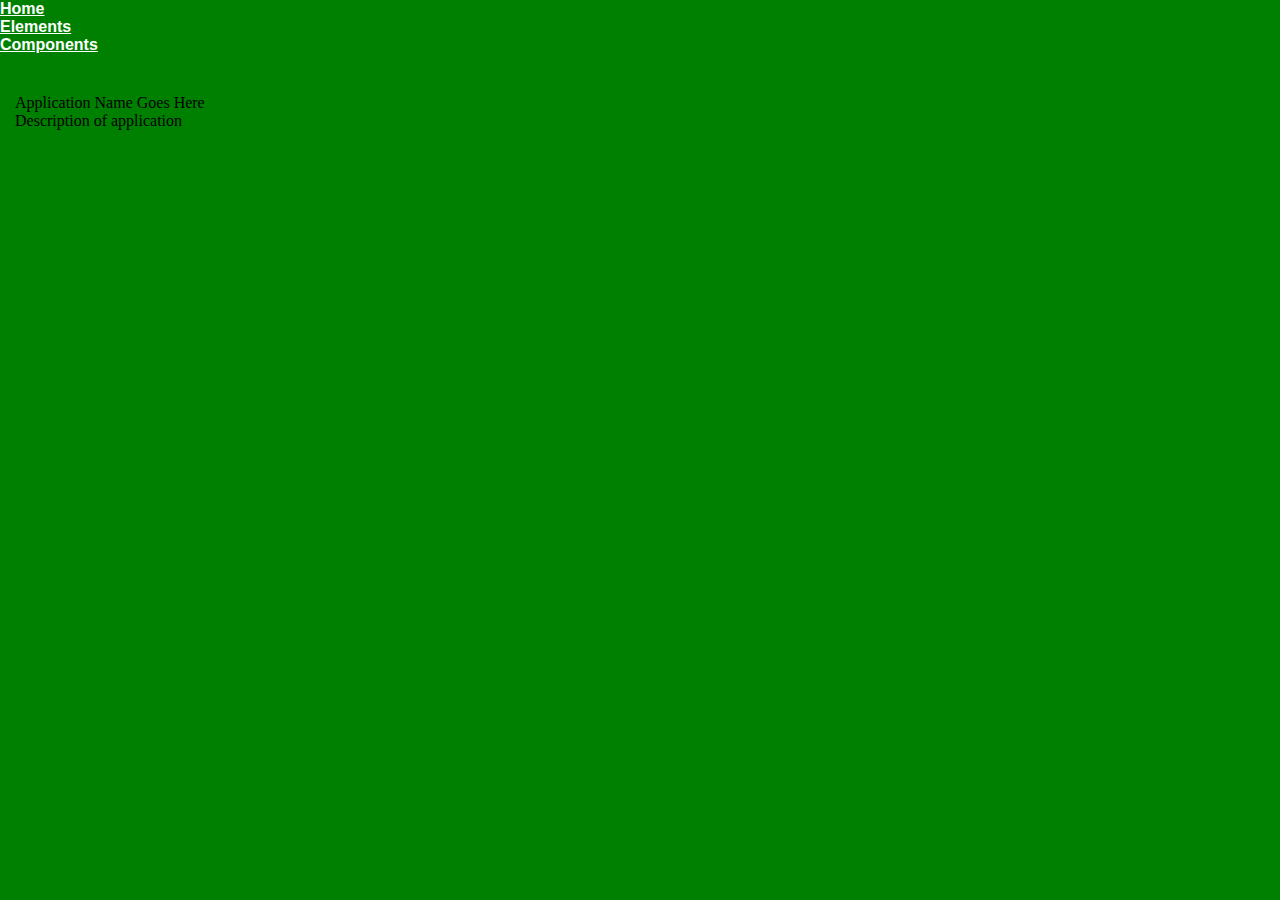
==== index.html @ 2e905712 "initial commit" ====
<!DOCTYPE html>
<html>
  <head>
    <title></title>
    <link href="css/main.css" rel="stylesheet">
    <!-- include your icon as your favicon -->
  </head>
  <body>
    <header class="header">
      <!-- include your logo -->
      <nav>
        <ul>
          <li>
            <a href="index.html">Home</a>
          </li>
          <li>
            <a href="elements.html">Elements</a>
          </li>
          <li>
            <a href="components.html">Components</a>
          </li>
        </ul>
      </nav>
    </header>
    <main class="main">
      <section class="main__section">
        <div class="main__section--index">
          <h1>Application Name Goes Here</h1>
          <p>Description of application</p>
        </div>
      </section>
    </main>
    <footer class="footer">
      <!-- This is your footer -->
    </footer>
  </body>
</html>
---- css/main.css ----
html,body,div,span,applet,object,iframe,h1,h2,h3,h4,h5,h6,p,blockquote,pre,a,abbr,acronym,address,big,cite,code,del,dfn,em,img,ins,kbd,q,s,samp,small,strike,strong,sub,sup,tt,var,b,u,i,center,dl,dt,dd,ol,ul,li,fieldset,form,label,legend,table,caption,tbody,tfoot,thead,tr,th,td,article,aside,canvas,details,embed,figure,figcaption,footer,header,hgroup,menu,nav,output,ruby,section,summary,time,mark,audio,video{margin:0;padding:0;border:0;font-size:100%;font:inherit;vertical-align:baseline}article,aside,details,figcaption,figure,footer,header,hgroup,menu,nav,section{display:block}ol,ul{list-style:none}blockquote,q{quotes:none}blockquote::before,blockquote::after{content:"";content:none}q::before,q::after{content:"";content:none}table{border-collapse:collapse;border-spacing:0}.background--#000{background-color:#000}.background--blue{background-color:blue}.background--green{background-color:green}.text--black{color:#000}.text--blue{color:blue}.text--white,a{color:#fff}@media only screen and (min-width: 675px){body{background-color:yellow}}@media only screen and (min-width: 999px){body{background-color:blue}}@media only screen and (min-width: 1280px){body{background-color:green}}.header{font-family:"Nunito",sans-serif;font-style:normal;font-weight:700}.main{padding:15px}.main__section{margin:25px 0}.item-container{margin:15px 0}.alert--error{width:100%;background-color:red;color:#fff;border-radius:5px}
/*# sourceMappingURL=main.css.map */
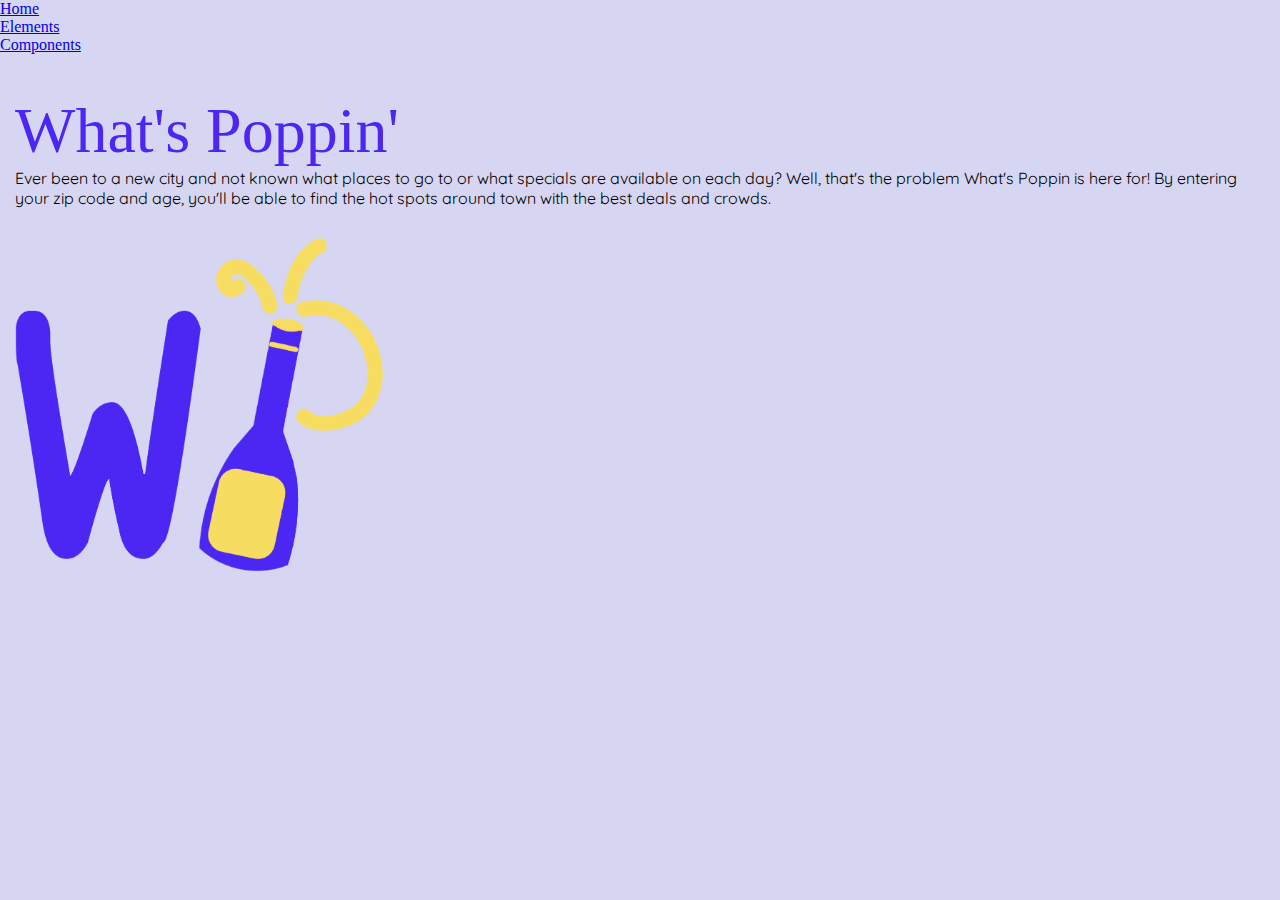
==== commit ec206de4: "added color variables" ====
--- a/index.html
+++ b/index.html
@@ -3,6 +3,7 @@
   <head>
     <title></title>
     <link href="css/main.css" rel="stylesheet">
+    <link href="https://fonts.googleapis.com/css?family=Quicksand" rel="stylesheet">
     <!-- include your icon as your favicon -->
   </head>
   <body>
@@ -25,8 +26,9 @@
     <main class="main">
       <section class="main__section">
         <div class="main__section--index">
-          <h1>Application Name Goes Here</h1>
-          <p>Description of application</p>
+          <h1>What's Poppin'</h1>
+          <p>Ever been to a new city and not known what places to go to or what specials are available on each day? Well, that's the problem What's Poppin is here for! By entering your zip code and age, you'll be able to find the hot spots around town with the best deals and crowds. </p>
+          <img src="images/finallogo_WP.png" alt="logo">
         </div>
       </section>
     </main>
--- a/css/main.css
+++ b/css/main.css
@@ -1,2 +1,2 @@
-html,body,div,span,applet,object,iframe,h1,h2,h3,h4,h5,h6,p,blockquote,pre,a,abbr,acronym,address,big,cite,code,del,dfn,em,img,ins,kbd,q,s,samp,small,strike,strong,sub,sup,tt,var,b,u,i,center,dl,dt,dd,ol,ul,li,fieldset,form,label,legend,table,caption,tbody,tfoot,thead,tr,th,td,article,aside,canvas,details,embed,figure,figcaption,footer,header,hgroup,menu,nav,output,ruby,section,summary,time,mark,audio,video{margin:0;padding:0;border:0;font-size:100%;font:inherit;vertical-align:baseline}article,aside,details,figcaption,figure,footer,header,hgroup,menu,nav,section{display:block}ol,ul{list-style:none}blockquote,q{quotes:none}blockquote::before,blockquote::after{content:"";content:none}q::before,q::after{content:"";content:none}table{border-collapse:collapse;border-spacing:0}.background--#000{background-color:#000}.background--blue{background-color:blue}.background--green{background-color:green}.text--black{color:#000}.text--blue{color:blue}.text--white,a{color:#fff}@media only screen and (min-width: 675px){body{background-color:yellow}}@media only screen and (min-width: 999px){body{background-color:blue}}@media only screen and (min-width: 1280px){body{background-color:green}}.header{font-family:"Nunito",sans-serif;font-style:normal;font-weight:700}.main{padding:15px}.main__section{margin:25px 0}.item-container{margin:15px 0}.alert--error{width:100%;background-color:red;color:#fff;border-radius:5px}
+html,body,div,span,applet,object,iframe,h1,h2,h3,h4,h5,h6,p,blockquote,pre,a,abbr,acronym,address,big,cite,code,del,dfn,em,img,ins,kbd,q,s,samp,small,strike,strong,sub,sup,tt,var,b,u,i,center,dl,dt,dd,ol,ul,li,fieldset,form,label,legend,table,caption,tbody,tfoot,thead,tr,th,td,article,aside,canvas,details,embed,figure,figcaption,footer,header,hgroup,menu,nav,output,ruby,section,summary,time,mark,audio,video{margin:0;padding:0;border:0;font-size:100%;font:inherit;vertical-align:baseline}article,aside,details,figcaption,figure,footer,header,hgroup,menu,nav,section{display:block}ol,ul{list-style:none}blockquote,q{quotes:none}blockquote::before,blockquote::after{content:"";content:none}q::before,q::after{content:"";content:none}table{border-collapse:collapse;border-spacing:0}.background--purple{background-color:#4C26F2}.background--yellow{background-color:#f6dd62}.background--lightpurple{background-color:#9585dd}.text--black{color:#000}.text--blue{color:blue}.text--white{color:#fff}body{background-color:#D6D6F2}.main{padding:15px}.main__section{margin:25px 0}.item-container{margin:15px 0}.main__section--index img{width:30%}h1{font-family:balloonpops;font-size:4rem;color:#4C26F2}h2{font-family:'Quicksand', sans-serif;font-weight:bold;font-size:3rem;color:#9585dd}h3{font-family:'Quicksand', sans-serif;font-weight:bold;font-size:2.5rem}h4{font-family:'Quicksand', sans-serif;font-size:2.5rem}h5{font-family:'Quicksand', sans-serif;font-size:2rem}h6{font-family:'Quicksand', sans-serif;font-size:1.5rem}p{font-family:'Quicksand', sans-serif;font-size:1rem}
 /*# sourceMappingURL=main.css.map */
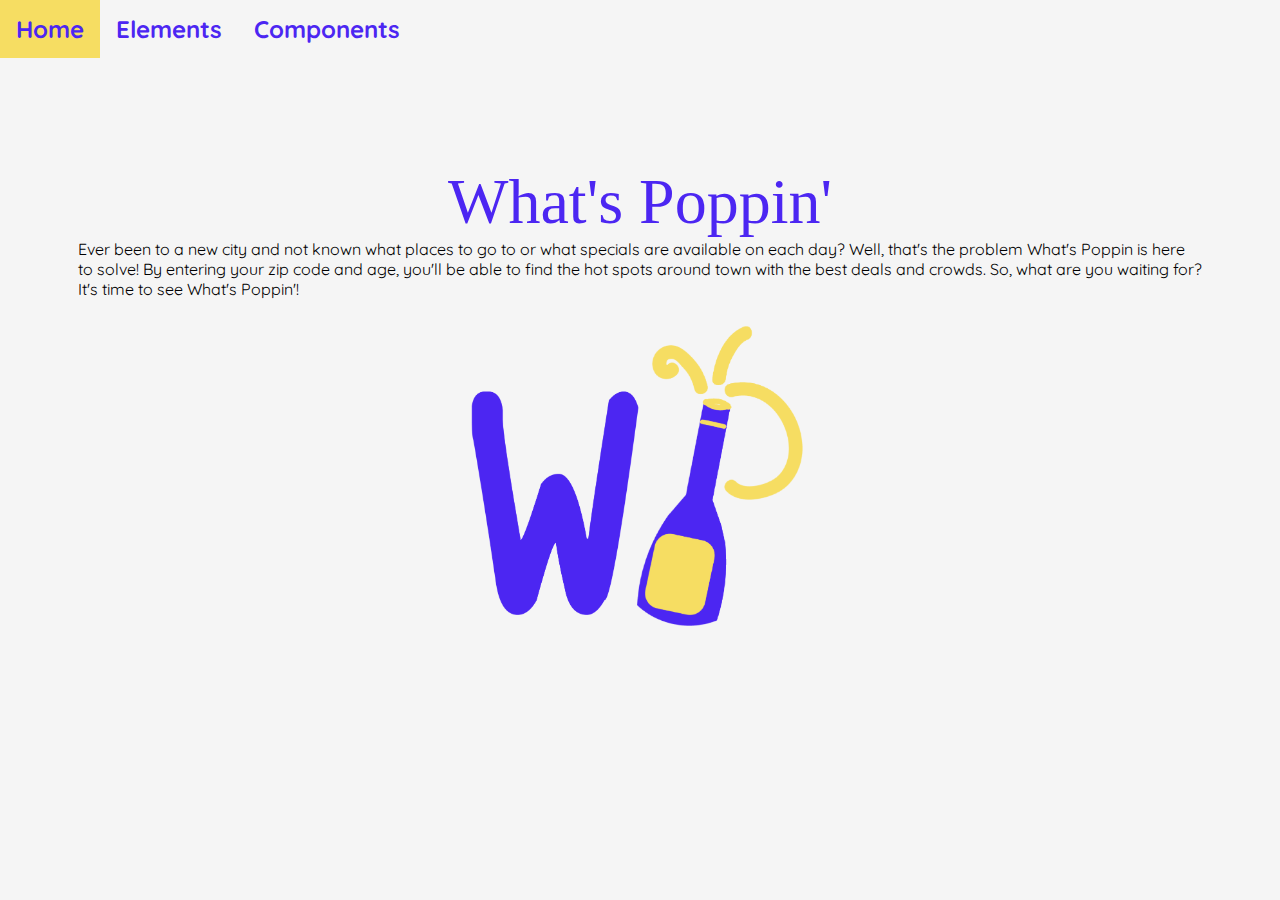
==== commit af1061a9: "Added flexbox to home page and added more colors" ====
--- a/index.html
+++ b/index.html
@@ -1,9 +1,10 @@
 <!DOCTYPE html>
 <html>
   <head>
-    <title></title>
+    <title>What's Poppin'</title>
     <link href="css/main.css" rel="stylesheet">
     <link href="https://fonts.googleapis.com/css?family=Quicksand" rel="stylesheet">
+    <link rel="shortcut icon" type="image/png" href="images/champagne.png"/>
     <!-- include your icon as your favicon -->
   </head>
   <body>
@@ -27,7 +28,7 @@
       <section class="main__section">
         <div class="main__section--index">
           <h1>What's Poppin'</h1>
-          <p>Ever been to a new city and not known what places to go to or what specials are available on each day? Well, that's the problem What's Poppin is here for! By entering your zip code and age, you'll be able to find the hot spots around town with the best deals and crowds. </p>
+          <p>Ever been to a new city and not known what places to go to or what specials are available on each day? Well, that's the problem What's Poppin is here to solve! By entering your zip code and age, you'll be able to find the hot spots around town with the best deals and crowds. So, what are you waiting for? It's time to see What's Poppin'! </p>
           <img src="images/finallogo_WP.png" alt="logo">
         </div>
       </section>
--- a/css/main.css
+++ b/css/main.css
@@ -1,2 +1,2 @@
-html,body,div,span,applet,object,iframe,h1,h2,h3,h4,h5,h6,p,blockquote,pre,a,abbr,acronym,address,big,cite,code,del,dfn,em,img,ins,kbd,q,s,samp,small,strike,strong,sub,sup,tt,var,b,u,i,center,dl,dt,dd,ol,ul,li,fieldset,form,label,legend,table,caption,tbody,tfoot,thead,tr,th,td,article,aside,canvas,details,embed,figure,figcaption,footer,header,hgroup,menu,nav,output,ruby,section,summary,time,mark,audio,video{margin:0;padding:0;border:0;font-size:100%;font:inherit;vertical-align:baseline}article,aside,details,figcaption,figure,footer,header,hgroup,menu,nav,section{display:block}ol,ul{list-style:none}blockquote,q{quotes:none}blockquote::before,blockquote::after{content:"";content:none}q::before,q::after{content:"";content:none}table{border-collapse:collapse;border-spacing:0}.background--purple{background-color:#4C26F2}.background--yellow{background-color:#f6dd62}.background--lightpurple{background-color:#9585dd}.text--black{color:#000}.text--blue{color:blue}.text--white{color:#fff}body{background-color:#D6D6F2}.main{padding:15px}.main__section{margin:25px 0}.item-container{margin:15px 0}.main__section--index img{width:30%}h1{font-family:balloonpops;font-size:4rem;color:#4C26F2}h2{font-family:'Quicksand', sans-serif;font-weight:bold;font-size:3rem;color:#9585dd}h3{font-family:'Quicksand', sans-serif;font-weight:bold;font-size:2.5rem}h4{font-family:'Quicksand', sans-serif;font-size:2.5rem}h5{font-family:'Quicksand', sans-serif;font-size:2rem}h6{font-family:'Quicksand', sans-serif;font-size:1.5rem}p{font-family:'Quicksand', sans-serif;font-size:1rem}
+html,body,div,span,applet,object,iframe,h1,h2,h3,h4,h5,h6,p,blockquote,pre,a,abbr,acronym,address,big,cite,code,del,dfn,em,img,ins,kbd,q,s,samp,small,strike,strong,sub,sup,tt,var,b,u,i,center,dl,dt,dd,ol,ul,li,fieldset,form,label,legend,table,caption,tbody,tfoot,thead,tr,th,td,article,aside,canvas,details,embed,figure,figcaption,footer,header,hgroup,menu,nav,output,ruby,section,summary,time,mark,audio,video{margin:0;padding:0;border:0;font-size:100%;font:inherit;vertical-align:baseline}article,aside,details,figcaption,figure,footer,header,hgroup,menu,nav,section{display:block}ol,ul{list-style:none}blockquote,q{quotes:none}blockquote::before,blockquote::after{content:"";content:none}q::before,q::after{content:"";content:none}table{border-collapse:collapse;border-spacing:0}.item-container--purple{width:100px;height:100px;background:#4C26F2}.item-container--yellow{width:100px;height:100px;background:#f6dd62}.item-container--lightpurple{width:100px;height:100px;background:#7567f5}.item-container--gray{width:100px;height:100px;background:#b5b3b2}.item-container--black{width:100px;height:100px;background:black}.item-container--green{width:100px;height:100px;background:#e5cd55}.item-container--white{width:100px;height:100px;background:white}.background--purple{background-color:#4C26F2}.background--yellow{background-color:#f6dd62}.background--lightpurple{background-color:#7567f5}.text--purple{color:purple}.text--yellow{color:#ff0}.text--lightpurple{color:lightpurple}body{background-color:#F5F5F5}nav ul{list-style-type:none;margin:0;padding:0;overflow:hidden}nav li{float:left}nav li a{display:block;color:#4C26F2;text-align:center;padding:14px 16px;text-decoration:none}nav li a:hover{background-color:#f6dd62;color:#4C26F2}.main{padding:15px}.main__section{margin:25px 0}.main__section--index{display:flex;justify-content:center;align-items:center;flex-wrap:wrap;padding:5%}.item-container{margin:15px 0}.main__section--index img{width:30%}nav{display:inline-block}h1{font-family:balloonpops;font-size:4rem;color:#4C26F2}h2{font-family:'Quicksand', sans-serif;font-weight:bold;font-size:3rem;color:#7567f5}h3{font-family:'Quicksand', sans-serif;font-weight:bold;font-size:2.5rem}h4{font-family:'Quicksand', sans-serif;font-size:2.5rem}h5{font-family:'Quicksand', sans-serif;font-size:2rem}h6{font-family:'Quicksand', sans-serif;font-size:1.5rem}p{font-family:'Quicksand', sans-serif;font-size:1rem}a{font-family:'Quicksand', sans-serif;font-size:1.5rem;color:#4C26F2;font-weight:bold}a:hover{color:#f6dd62;background-color:#7567f5}
 /*# sourceMappingURL=main.css.map */
